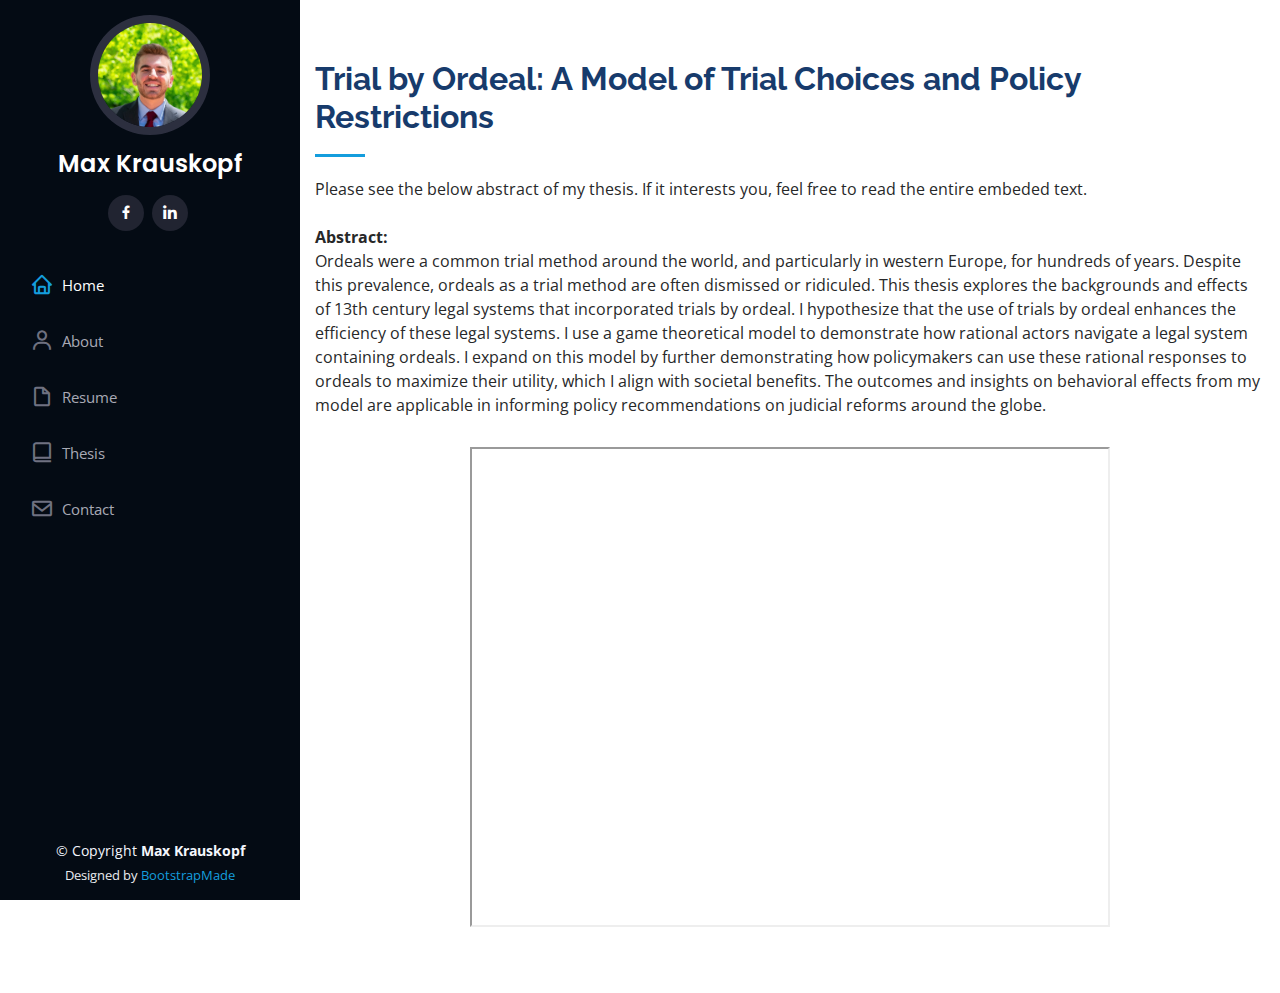
==== thesis.html @ 7a0634db "Add files via upload" ====
<!DOCTYPE html>
<html lang="en">

<head>
  <meta charset="utf-8">
  <meta content="width=device-width, initial-scale=1.0" name="viewport">

  <title>MaxKrauskopf.com - Home</title>
  <meta content="" name="descriptison">
  <meta content="" name="keywords">

  <!-- Favicons -->
  <link href="assets/img/favicon.png" rel="icon">
  <link href="assets/img/apple-touch-icon.png" rel="apple-touch-icon">

  <!-- Google Fonts -->
  <link href="https://fonts.googleapis.com/css?family=Open+Sans:300,300i,400,400i,600,600i,700,700i|Raleway:300,300i,400,400i,500,500i,600,600i,700,700i|Poppins:300,300i,400,400i,500,500i,600,600i,700,700i" rel="stylesheet">

  <!-- Vendor CSS Files -->
  <link href="assets/vendor/bootstrap/css/bootstrap.min.css" rel="stylesheet">
  <link href="assets/vendor/icofont/icofont.min.css" rel="stylesheet">
  <link href="assets/vendor/boxicons/css/boxicons.min.css" rel="stylesheet">
  <link href="assets/vendor/venobox/venobox.css" rel="stylesheet">
  <link href="assets/vendor/owl.carousel/assets/owl.carousel.min.css" rel="stylesheet">
  <link href="assets/vendor/aos/aos.css" rel="stylesheet">

  <!-- Template Main CSS File -->
  <link href="assets/css/style.css" rel="stylesheet">

  <!-- =======================================================
  * Template Name: iPortfolio - v1.2.1
  * Template URL: https://bootstrapmade.com/iportfolio-bootstrap-portfolio-websites-template/
  * Author: BootstrapMade.com
  * License: https://bootstrapmade.com/license/
  ======================================================== -->
</head>

<body>

  <!-- ======= Mobile nav toggle button ======= -->
  <button type="button" class="mobile-nav-toggle d-xl-none"><i class="icofont-navigation-menu"></i></button>

  <!-- ======= Header ======= -->
  <header id="header">
    <div class="d-flex flex-column">

      <div class="profile">
        <img src="assets/img/profile-img.jpg" alt="" class="img-fluid rounded-circle">
        <h1 class="text-light"><a href="index.html">Max Krauskopf</a></h1>
        <div class="social-links mt-3 text-center">
          <!-- <a href="#" class="twitter"><i class="bx bxl-twitter"></i></a> -->
          <a href="https://www.facebook.com/max.krauskopf.1" class="facebook"><i class="bx bxl-facebook"></i></a>
          <!-- <a href="#" class="instagram"><i class="bx bxl-instagram"></i></a> -->
          <!-- <a href="#" class="google-plus"><i class="bx bxl-skype"></i></a> -->
          <a href="http://www.linkedin.com/in/max-krauskopf" class="linkedin"><i class="bx bxl-linkedin"></i></a>
        </div>
      </div>

      <nav class="nav-menu">
        <ul>
          <li class="active"><a href="index.html#hero"><i class="bx bx-home"></i> <span>Home</span></a></li>
          <li><a href="index.html#about"><i class="bx bx-user"></i> <span>About</span></a></li>
          <li><a href="index.html#resume"><i class="bx bx-file-blank"></i> <span>Resume</span></a></li>
          <li><a href="#thesis"><i class="bx bx-book-alt"></i> <span>Thesis</span></a></li>
          <!-- <li><a href="#portfolio"><i class="bx bx-book-content"></i> Portfolio</a></li> -->
          <!-- <li><a href="#services"><i class="bx bx-server"></i> Services</a></li> -->
          <li><a href="index.html#contact"><i class="bx bx-envelope"></i> Contact</a></li>
        </ul>
      </nav><!-- .nav-menu -->
      <button type="button" class="mobile-nav-toggle d-xl-none"><i class="icofont-navigation-menu"></i></button>

    </div>
  </header><!-- End Header -->

<main id="main">

  <section id="fullthesis" class="resume">
    <div class="container">

      <div class="section-title">
        <h2>Trial by Ordeal: A Model of Trial Choices and Policy Restrictions</h2>
        <p>Please see the below abstract of my thesis. If it interests you, feel free to read the entire embeded text.</p>
        <br>
        <p><strong>Abstract:</strong></p>
        <p>Ordeals were a common trial method around the world, and particularly in western Europe, for hundreds of years. Despite this prevalence, ordeals as a trial method are often dismissed or ridiculed. This thesis explores the backgrounds and effects of 13th century legal systems that incorporated trials by ordeal. I hypothesize that the use of trials by ordeal enhances the efficiency of these legal systems. I use a game theoretical model to demonstrate how rational actors navigate a legal system containing ordeals. I expand on this model by further demonstrating how policymakers can use these rational responses to ordeals to maximize their utility, which I align with societal benefits. The outcomes and insights on behavioral effects from my model are applicable in informing policy recommendations on judicial reforms around the globe.</p>
      </div>

      <div class="container" align="center" data-aos="fade-in">
        <iframe src="https://drive.google.com/file/d/10deypVzBMobx7SeQOtL0eIPggdfIuJtv/preview" width="640" height="480"></iframe>
          </div>
          
        
      </div>

    </div>
  </section>

  



</main>






  <!-- ======= Footer ======= -->
  <footer id="footer">
    <div class="container">
      <div class="copyright">
        &copy; Copyright <strong><span>Max Krauskopf</span></strong>
      </div>
      <div class="credits">
        <!-- All the links in the footer should remain intact. -->
        <!-- You can delete the links only if you purchased the pro version. -->
        <!-- Licensing information: https://bootstrapmade.com/license/ -->
        <!-- Purchase the pro version with working PHP/AJAX contact form: https://bootstrapmade.com/iportfolio-bootstrap-portfolio-websites-template/ -->
        Designed by <a href="https://bootstrapmade.com/">BootstrapMade</a>
      </div>
    </div>
  </footer><!-- End  Footer -->

  <a href="#" class="back-to-top"><i class="icofont-simple-up"></i></a>

  <!-- Vendor JS Files -->
  <script src="assets/vendor/jquery/jquery.min.js"></script>
  <script src="assets/vendor/bootstrap/js/bootstrap.bundle.min.js"></script>
  <script src="assets/vendor/jquery.easing/jquery.easing.min.js"></script>
  <script src="assets/vendor/php-email-form/validate.js"></script>
  <script src="assets/vendor/waypoints/jquery.waypoints.min.js"></script>
  <script src="assets/vendor/counterup/counterup.min.js"></script>
  <script src="assets/vendor/isotope-layout/isotope.pkgd.min.js"></script>
  <script src="assets/vendor/venobox/venobox.min.js"></script>
  <script src="assets/vendor/owl.carousel/owl.carousel.min.js"></script>
  <script src="assets/vendor/typed.js/typed.min.js"></script>
  <script src="assets/vendor/aos/aos.js"></script>

  <!-- Template Main JS File -->
  <script src="assets/js/main.js"></script>

</body>

</html>
---- assets/vendor/venobox/venobox.css ----
/* ------ venobox.css --------*/
.vbox-overlay *, .vbox-overlay *:before, .vbox-overlay *:after{
    -webkit-backface-visibility: hidden;
    -webkit-box-sizing:border-box;
    -moz-box-sizing:border-box;
    box-sizing:border-box;
}
.vbox-overlay * { 
    -webkit-backface-visibility: visible;
    backface-visibility: visible;
}
.vbox-overlay{
    display: -webkit-flex;
    display: flex;
    -webkit-flex-direction: column;
    flex-direction: column;
    -webkit-justify-content: center;
    justify-content: center;
    -webkit-align-items: center;
    align-items: center;
    position: fixed;
    left: 0;
    top: 0;
    bottom: 0;
    right: 0;
    z-index: 1040;
    -webkit-transform:translateZ(1000px);
    transform: translateZ(1000px);
    transform-style: preserve-3d;
}

/* ----- navigation ----- */
.vbox-title{
    width: 100%;
    height: 40px;
    float: left;
    text-align: center;
    line-height: 28px;
    font-size: 12px;
    padding: 6px 40px;
    overflow: hidden;
    position: fixed;
    display: none;
    left: 0;
    z-index: 1050;
}
.vbox-close{
    cursor: pointer;
    position: fixed;
    top: -1px;
    right: 0;
    width: 50px;
    height: 40px;
    padding: 6px;
    display: block;
    background-position:10px center;
    overflow: hidden;
    font-size: 24px;
    line-height: 1;
    text-align: center;
    z-index: 1050;
}
.vbox-num{
    cursor: pointer;
    position: fixed;
    left: 0;
    height: 40px;
    display: block;
    overflow: hidden;
    line-height: 28px;
    font-size: 12px;
    padding: 6px 10px;
    display: none;
    z-index: 1050;
}
/* ----- navigation ARROWS ----- */
.vbox-next, .vbox-prev{
    position: fixed;
    top: 50%;
    margin-top: -15px;
    overflow: hidden;
    cursor: pointer;
    display: block;
    width: 45px;
    height: 45px;
    z-index: 1050;
}
.vbox-next span, .vbox-prev span{
    position: relative;
    width: 20px;
    height: 20px;
    border: 2px solid transparent;
    border-top-color: #B6B6B6;
    border-right-color: #B6B6B6;
    text-indent: -100px;
    position: absolute;
    top: 8px;
    display: block;
}
.vbox-prev{
    left: 15px;
}
.vbox-next{
    right: 15px;
}
.vbox-prev span{
    left: 10px;
    -ms-transform: rotate(-135deg);
    -webkit-transform: rotate(-135deg);
    transform: rotate(-135deg);
}
.vbox-next span{
    -ms-transform: rotate(45deg);
    -webkit-transform: rotate(45deg);
    transform: rotate(45deg);
    right: 10px;
}
/* ------- inline window ------ */
.vbox-inline{
    width: 420px;
    height: 315px;
    height: 70vh;
    padding: 10px;
    background: #fff;
    margin: 0 auto;
    overflow: auto;
    text-align: left;
}
/* ------- Video & iFrames window ------ */
.venoframe{
    max-width: 100%;
    width: 100%;
    border: none;
    width: 100%;
    height: 260px;
    height: 70vh;
}
.venoframe.vbvid{
    height: 260px;
}
@media (min-width: 768px) {
    .venoframe, .vbox-inline{
        width: 90%;
        height: 360px;
        height: 70vh;
    }
    .venoframe.vbvid{
        width: 640px;
        height: 360px;
    }
}
@media (min-width: 992px) {
    .venoframe, .vbox-inline{
        max-width: 1200px;
        width: 80%;
        height: 540px;
        height: 70vh;
    }
    .venoframe.vbvid{
        width: 960px;
        height: 540px;
    }
}
/* 
Please do NOT edit this part! 
or at least read this note: http://i.imgur.com/7C0ws9e.gif
*/
.vbox-open{
    overflow: hidden;
}
.vbox-container{
    position: absolute;
    left: 0;
    right: 0;
    top: 0;
    bottom: 0;
    overflow-x: hidden;
    overflow-y: scroll;
    overflow-scrolling: touch;
    -webkit-overflow-scrolling: touch;
    z-index: 20;
    max-height: 100%;

}

.vbox-content{
    text-align: center;
    float: left;
    width: 100%;
    position: relative;
    overflow: hidden;
    padding: 20px 4%;
}
.vbox-container img{
    max-width: 100%;
    height: auto;
}
.vbox-figlio{
    box-shadow: 0 0 12px rgba(0,0,0,0.19), 0 6px 6px rgba(0,0,0,0.23);
    max-width: 100%;
    text-align: initial;
}
img.vbox-figlio{
    -webkit-user-select: none;
-khtml-user-select: none;
-moz-user-select: none;
-o-user-select: none;
user-select: none;
}
.vbox-content.swipe-left{
    margin-left: -200px !important;
}
.vbox-content.swipe-right{
    margin-left: 200px !important;
}
.vbox-animated{
    webkit-transition: margin 300ms ease-out;
    transition: margin 300ms ease-out;
}

/* ---------- preloader ----------
 * SPINKIT 
 * http://tobiasahlin.com/spinkit/
-------------------------------- */
.sk-double-bounce,.sk-rotating-plane{width:40px;height:40px;margin:40px auto}.sk-rotating-plane{background-color:#333;-webkit-animation:sk-rotatePlane 1.2s infinite ease-in-out;animation:sk-rotatePlane 1.2s infinite ease-in-out}@-webkit-keyframes sk-rotatePlane{0%{-webkit-transform:perspective(120px) rotateX(0) rotateY(0);transform:perspective(120px) rotateX(0) rotateY(0)}50%{-webkit-transform:perspective(120px) rotateX(-180.1deg) rotateY(0);transform:perspective(120px) rotateX(-180.1deg) rotateY(0)}100%{-webkit-transform:perspective(120px) rotateX(-180deg) rotateY(-179.9deg);transform:perspective(120px) rotateX(-180deg) rotateY(-179.9deg)}}@keyframes sk-rotatePlane{0%{-webkit-transform:perspective(120px) rotateX(0) rotateY(0);transform:perspective(120px) rotateX(0) rotateY(0)}50%{-webkit-transform:perspective(120px) rotateX(-180.1deg) rotateY(0);transform:perspective(120px) rotateX(-180.1deg) rotateY(0)}100%{-webkit-transform:perspective(120px) rotateX(-180deg) rotateY(-179.9deg);transform:perspective(120px) rotateX(-180deg) rotateY(-179.9deg)}}.sk-double-bounce{position:relative}.sk-double-bounce .sk-child{width:100%;height:100%;border-radius:50%;background-color:#333;opacity:.6;position:absolute;top:0;left:0;-webkit-animation:sk-doubleBounce 2s infinite ease-in-out;animation:sk-doubleBounce 2s infinite ease-in-out}.sk-chasing-dots .sk-child,.sk-spinner-pulse,.sk-three-bounce .sk-child{background-color:#333;border-radius:100%}.sk-double-bounce .sk-double-bounce2{-webkit-animation-delay:-1s;animation-delay:-1s}@-webkit-keyframes sk-doubleBounce{0%,100%{-webkit-transform:scale(0);transform:scale(0)}50%{-webkit-transform:scale(1);transform:scale(1)}}@keyframes sk-doubleBounce{0%,100%{-webkit-transform:scale(0);transform:scale(0)}50%{-webkit-transform:scale(1);transform:scale(1)}}.sk-wave{margin:40px auto;width:50px;height:40px;text-align:center;font-size:10px}.sk-wave .sk-rect{background-color:#333;height:100%;width:6px;display:inline-block;-webkit-animation:sk-waveStretchDelay 1.2s infinite ease-in-out;animation:sk-waveStretchDelay 1.2s infinite ease-in-out}.sk-wave .sk-rect1{-webkit-animation-delay:-1.2s;animation-delay:-1.2s}.sk-wave .sk-rect2{-webkit-animation-delay:-1.1s;animation-delay:-1.1s}.sk-wave .sk-rect3{-webkit-animation-delay:-1s;animation-delay:-1s}.sk-wave .sk-rect4{-webkit-animation-delay:-.9s;animation-delay:-.9s}.sk-wave .sk-rect5{-webkit-animation-delay:-.8s;animation-delay:-.8s}@-webkit-keyframes sk-waveStretchDelay{0%,100%,40%{-webkit-transform:scaleY(.4);transform:scaleY(.4)}20%{-webkit-transform:scaleY(1);transform:scaleY(1)}}@keyframes sk-waveStretchDelay{0%,100%,40%{-webkit-transform:scaleY(.4);transform:scaleY(.4)}20%{-webkit-transform:scaleY(1);transform:scaleY(1)}}.sk-wandering-cubes{margin:40px auto;width:40px;height:40px;position:relative}.sk-wandering-cubes .sk-cube{background-color:#333;width:10px;height:10px;position:absolute;top:0;left:0;-webkit-animation:sk-wanderingCube 1.8s ease-in-out -1.8s infinite both;animation:sk-wanderingCube 1.8s ease-in-out -1.8s infinite both}.sk-chasing-dots,.sk-spinner-pulse{width:40px;height:40px;margin:40px auto}.sk-wandering-cubes .sk-cube2{-webkit-animation-delay:-.9s;animation-delay:-.9s}@-webkit-keyframes sk-wanderingCube{0%{-webkit-transform:rotate(0);transform:rotate(0)}25%{-webkit-transform:translateX(30px) rotate(-90deg) scale(.5);transform:translateX(30px) rotate(-90deg) scale(.5)}50%{-webkit-transform:translateX(30px) translateY(30px) rotate(-179deg);transform:translateX(30px) translateY(30px) rotate(-179deg)}50.1%{-webkit-transform:translateX(30px) translateY(30px) rotate(-180deg);transform:translateX(30px) translateY(30px) rotate(-180deg)}75%{-webkit-transform:translateX(0) translateY(30px) rotate(-270deg) scale(.5);transform:translateX(0) translateY(30px) rotate(-270deg) scale(.5)}100%{-webkit-transform:rotate(-360deg);transform:rotate(-360deg)}}@keyframes sk-wanderingCube{0%{-webkit-transform:rotate(0);transform:rotate(0)}25%{-webkit-transform:translateX(30px) rotate(-90deg) scale(.5);transform:translateX(30px) rotate(-90deg) scale(.5)}50%{-webkit-transform:translateX(30px) translateY(30px) rotate(-179deg);transform:translateX(30px) translateY(30px) rotate(-179deg)}50.1%{-webkit-transform:translateX(30px) translateY(30px) rotate(-180deg);transform:translateX(30px) translateY(30px) rotate(-180deg)}75%{-webkit-transform:translateX(0) translateY(30px) rotate(-270deg) scale(.5);transform:translateX(0) translateY(30px) rotate(-270deg) scale(.5)}100%{-webkit-transform:rotate(-360deg);transform:rotate(-360deg)}}.sk-spinner-pulse{-webkit-animation:sk-pulseScaleOut 1s infinite ease-in-out;animation:sk-pulseScaleOut 1s infinite ease-in-out}@-webkit-keyframes sk-pulseScaleOut{0%{-webkit-transform:scale(0);transform:scale(0)}100%{-webkit-transform:scale(1);transform:scale(1);opacity:0}}@keyframes sk-pulseScaleOut{0%{-webkit-transform:scale(0);transform:scale(0)}100%{-webkit-transform:scale(1);transform:scale(1);opacity:0}}.sk-chasing-dots{position:relative;text-align:center;-webkit-animation:sk-chasingDotsRotate 2s infinite linear;animation:sk-chasingDotsRotate 2s infinite linear}.sk-chasing-dots .sk-child{width:60%;height:60%;display:inline-block;position:absolute;top:0;-webkit-animation:sk-chasingDotsBounce 2s infinite ease-in-out;animation:sk-chasingDotsBounce 2s infinite ease-in-out}.sk-chasing-dots .sk-dot2{top:auto;bottom:0;-webkit-animation-delay:-1s;animation-delay:-1s}@-webkit-keyframes sk-chasingDotsRotate{100%{-webkit-transform:rotate(360deg);transform:rotate(360deg)}}@keyframes sk-chasingDotsRotate{100%{-webkit-transform:rotate(360deg);transform:rotate(360deg)}}@-webkit-keyframes sk-chasingDotsBounce{0%,100%{-webkit-transform:scale(0);transform:scale(0)}50%{-webkit-transform:scale(1);transform:scale(1)}}@keyframes sk-chasingDotsBounce{0%,100%{-webkit-transform:scale(0);transform:scale(0)}50%{-webkit-transform:scale(1);transform:scale(1)}}.sk-three-bounce{margin:40px auto;width:80px;text-align:center}.sk-three-bounce .sk-child{width:20px;height:20px;display:inline-block;-webkit-animation:sk-three-bounce 1.4s ease-in-out 0s infinite both;animation:sk-three-bounce 1.4s ease-in-out 0s infinite both}.sk-circle .sk-child:before,.sk-fading-circle .sk-circle:before{display:block;border-radius:100%;content:'';background-color:#333}.sk-three-bounce .sk-bounce1{-webkit-animation-delay:-.32s;animation-delay:-.32s}.sk-three-bounce .sk-bounce2{-webkit-animation-delay:-.16s;animation-delay:-.16s}@-webkit-keyframes sk-three-bounce{0%,100%,80%{-webkit-transform:scale(0);transform:scale(0)}40%{-webkit-transform:scale(1);transform:scale(1)}}@keyframes sk-three-bounce{0%,100%,80%{-webkit-transform:scale(0);transform:scale(0)}40%{-webkit-transform:scale(1);transform:scale(1)}}.sk-circle{margin:40px auto;width:40px;height:40px;position:relative}.sk-circle .sk-child{width:100%;height:100%;position:absolute;left:0;top:0}.sk-circle .sk-child:before{margin:0 auto;width:15%;height:15%;-webkit-animation:sk-circleBounceDelay 1.2s infinite ease-in-out both;animation:sk-circleBounceDelay 1.2s infinite ease-in-out both}.sk-circle .sk-circle2{-webkit-transform:rotate(30deg);-ms-transform:rotate(30deg);transform:rotate(30deg)}.sk-circle .sk-circle3{-webkit-transform:rotate(60deg);-ms-transform:rotate(60deg);transform:rotate(60deg)}.sk-circle .sk-circle4{-webkit-transform:rotate(90deg);-ms-transform:rotate(90deg);transform:rotate(90deg)}.sk-circle .sk-circle5{-webkit-transform:rotate(120deg);-ms-transform:rotate(120deg);transform:rotate(120deg)}.sk-circle .sk-circle6{-webkit-transform:rotate(150deg);-ms-transform:rotate(150deg);transform:rotate(150deg)}.sk-circle .sk-circle7{-webkit-transform:rotate(180deg);-ms-transform:rotate(180deg);transform:rotate(180deg)}.sk-circle .sk-circle8{-webkit-transform:rotate(210deg);-ms-transform:rotate(210deg);transform:rotate(210deg)}.sk-circle .sk-circle9{-webkit-transform:rotate(240deg);-ms-transform:rotate(240deg);transform:rotate(240deg)}.sk-circle .sk-circle10{-webkit-transform:rotate(270deg);-ms-transform:rotate(270deg);transform:rotate(270deg)}.sk-circle .sk-circle11{-webkit-transform:rotate(300deg);-ms-transform:rotate(300deg);transform:rotate(300deg)}.sk-circle .sk-circle12{-webkit-transform:rotate(330deg);-ms-transform:rotate(330deg);transform:rotate(330deg)}.sk-circle .sk-circle2:before{-webkit-animation-delay:-1.1s;animation-delay:-1.1s}.sk-circle .sk-circle3:before{-webkit-animation-delay:-1s;animation-delay:-1s}.sk-circle .sk-circle4:before{-webkit-animation-delay:-.9s;animation-delay:-.9s}.sk-circle .sk-circle5:before{-webkit-animation-delay:-.8s;animation-delay:-.8s}.sk-circle .sk-circle6:before{-webkit-animation-delay:-.7s;animation-delay:-.7s}.sk-circle .sk-circle7:before{-webkit-animation-delay:-.6s;animation-delay:-.6s}.sk-circle .sk-circle8:before{-webkit-animation-delay:-.5s;animation-delay:-.5s}.sk-circle .sk-circle9:before{-webkit-animation-delay:-.4s;animation-delay:-.4s}.sk-circle .sk-circle10:before{-webkit-animation-delay:-.3s;animation-delay:-.3s}.sk-circle .sk-circle11:before{-webkit-animation-delay:-.2s;animation-delay:-.2s}.sk-circle .sk-circle12:before{-webkit-animation-delay:-.1s;animation-delay:-.1s}@-webkit-keyframes sk-circleBounceDelay{0%,100%,80%{-webkit-transform:scale(0);transform:scale(0)}40%{-webkit-transform:scale(1);transform:scale(1)}}@keyframes sk-circleBounceDelay{0%,100%,80%{-webkit-transform:scale(0);transform:scale(0)}40%{-webkit-transform:scale(1);transform:scale(1)}}.sk-cube-grid{width:40px;height:40px;margin:40px auto}.sk-cube-grid .sk-cube{width:33.33%;height:33.33%;background-color:#333;float:left;-webkit-animation:sk-cubeGridScaleDelay 1.3s infinite ease-in-out;animation:sk-cubeGridScaleDelay 1.3s infinite ease-in-out}.sk-cube-grid .sk-cube1{-webkit-animation-delay:.2s;animation-delay:.2s}.sk-cube-grid .sk-cube2{-webkit-animation-delay:.3s;animation-delay:.3s}.sk-cube-grid .sk-cube3{-webkit-animation-delay:.4s;animation-delay:.4s}.sk-cube-grid .sk-cube4{-webkit-animation-delay:.1s;animation-delay:.1s}.sk-cube-grid .sk-cube5{-webkit-animation-delay:.2s;animation-delay:.2s}.sk-cube-grid .sk-cube6{-webkit-animation-delay:.3s;animation-delay:.3s}.sk-cube-grid .sk-cube7{-webkit-animation-delay:0ms;animation-delay:0ms}.sk-cube-grid .sk-cube8{-webkit-animation-delay:.1s;animation-delay:.1s}.sk-cube-grid .sk-cube9{-webkit-animation-delay:.2s;animation-delay:.2s}@-webkit-keyframes sk-cubeGridScaleDelay{0%,100%,70%{-webkit-transform:scale3D(1,1,1);transform:scale3D(1,1,1)}35%{-webkit-transform:scale3D(0,0,1);transform:scale3D(0,0,1)}}@keyframes sk-cubeGridScaleDelay{0%,100%,70%{-webkit-transform:scale3D(1,1,1);transform:scale3D(1,1,1)}35%{-webkit-transform:scale3D(0,0,1);transform:scale3D(0,0,1)}}.sk-fading-circle{margin:40px auto;width:40px;height:40px;position:relative}.sk-fading-circle .sk-circle{width:100%;height:100%;position:absolute;left:0;top:0}.sk-fading-circle .sk-circle:before{margin:0 auto;width:15%;height:15%;-webkit-animation:sk-circleFadeDelay 1.2s infinite ease-in-out both;animation:sk-circleFadeDelay 1.2s infinite ease-in-out both}.sk-fading-circle .sk-circle2{-webkit-transform:rotate(30deg);-ms-transform:rotate(30deg);transform:rotate(30deg)}.sk-fading-circle .sk-circle3{-webkit-transform:rotate(60deg);-ms-transform:rotate(60deg);transform:rotate(60deg)}.sk-fading-circle .sk-circle4{-webkit-transform:rotate(90deg);-ms-transform:rotate(90deg);transform:rotate(90deg)}.sk-fading-circle .sk-circle5{-webkit-transform:rotate(120deg);-ms-transform:rotate(120deg);transform:rotate(120deg)}.sk-fading-circle .sk-circle6{-webkit-transform:rotate(150deg);-ms-transform:rotate(150deg);transform:rotate(150deg)}.sk-fading-circle .sk-circle7{-webkit-transform:rotate(180deg);-ms-transform:rotate(180deg);transform:rotate(180deg)}.sk-fading-circle .sk-circle8{-webkit-transform:rotate(210deg);-ms-transform:rotate(210deg);transform:rotate(210deg)}.sk-fading-circle .sk-circle9{-webkit-transform:rotate(240deg);-ms-transform:rotate(240deg);transform:rotate(240deg)}.sk-fading-circle .sk-circle10{-webkit-transform:rotate(270deg);-ms-transform:rotate(270deg);transform:rotate(270deg)}.sk-fading-circle .sk-circle11{-webkit-transform:rotate(300deg);-ms-transform:rotate(300deg);transform:rotate(300deg)}.sk-fading-circle .sk-circle12{-webkit-transform:rotate(330deg);-ms-transform:rotate(330deg);transform:rotate(330deg)}.sk-fading-circle .sk-circle2:before{-webkit-animation-delay:-1.1s;animation-delay:-1.1s}.sk-fading-circle .sk-circle3:before{-webkit-animation-delay:-1s;animation-delay:-1s}.sk-fading-circle .sk-circle4:before{-webkit-animation-delay:-.9s;animation-delay:-.9s}.sk-fading-circle .sk-circle5:before{-webkit-animation-delay:-.8s;animation-delay:-.8s}.sk-fading-circle .sk-circle6:before{-webkit-animation-delay:-.7s;animation-delay:-.7s}.sk-fading-circle .sk-circle7:before{-webkit-animation-delay:-.6s;animation-delay:-.6s}.sk-fading-circle .sk-circle8:before{-webkit-animation-delay:-.5s;animation-delay:-.5s}.sk-fading-circle .sk-circle9:before{-webkit-animation-delay:-.4s;animation-delay:-.4s}.sk-fading-circle .sk-circle10:before{-webkit-animation-delay:-.3s;animation-delay:-.3s}.sk-fading-circle .sk-circle11:before{-webkit-animation-delay:-.2s;animation-delay:-.2s}.sk-fading-circle .sk-circle12:before{-webkit-animation-delay:-.1s;animation-delay:-.1s}@-webkit-keyframes sk-circleFadeDelay{0%,100%,39%{opacity:0}40%{opacity:1}}@keyframes sk-circleFadeDelay{0%,100%,39%{opacity:0}40%{opacity:1}}.sk-folding-cube{margin:40px auto;width:40px;height:40px;position:relative;-webkit-transform:rotateZ(45deg);transform:rotateZ(45deg)}.sk-folding-cube .sk-cube{float:left;width:50%;height:50%;position:relative;-webkit-transform:scale(1.1);-ms-transform:scale(1.1);transform:scale(1.1)}.sk-folding-cube .sk-cube:before{content:'';position:absolute;top:0;left:0;width:100%;height:100%;background-color:#333;-webkit-animation:sk-foldCubeAngle 2.4s infinite linear both;animation:sk-foldCubeAngle 2.4s infinite linear both;-webkit-transform-origin:100% 100%;-ms-transform-origin:100% 100%;transform-origin:100% 100%}.sk-folding-cube .sk-cube2{-webkit-transform:scale(1.1) rotateZ(90deg);transform:scale(1.1) rotateZ(90deg)}.sk-folding-cube .sk-cube3{-webkit-transform:scale(1.1) rotateZ(180deg);transform:scale(1.1) rotateZ(180deg)}.sk-folding-cube .sk-cube4{-webkit-transform:scale(1.1) rotateZ(270deg);transform:scale(1.1) rotateZ(270deg)}.sk-folding-cube .sk-cube2:before{-webkit-animation-delay:.3s;animation-delay:.3s}.sk-folding-cube .sk-cube3:before{-webkit-animation-delay:.6s;animation-delay:.6s}.sk-folding-cube .sk-cube4:before{-webkit-animation-delay:.9s;animation-delay:.9s}@-webkit-keyframes sk-foldCubeAngle{0%,10%{-webkit-transform:perspective(140px) rotateX(-180deg);transform:perspective(140px) rotateX(-180deg);opacity:0}25%,75%{-webkit-transform:perspective(140px) rotateX(0);transform:perspective(140px) rotateX(0);opacity:1}100%,90%{-webkit-transform:perspective(140px) rotateY(180deg);transform:perspective(140px) rotateY(180deg);opacity:0}}@keyframes sk-foldCubeAngle{0%,10%{-webkit-transform:perspective(140px) rotateX(-180deg);transform:perspective(140px) rotateX(-180deg);opacity:0}25%,75%{-webkit-transform:perspective(140px) rotateX(0);transform:perspective(140px) rotateX(0);opacity:1}100%,90%{-webkit-transform:perspective(140px) rotateY(180deg);transform:perspective(140px) rotateY(180deg);opacity:0}}
---- assets/css/style.css ----
/**
* Template Name: iPortfolio - v1.2.1
* Template URL: https://bootstrapmade.com/iportfolio-bootstrap-portfolio-websites-template/
* Author: BootstrapMade.com
* License: https://bootstrapmade.com/license/
*/

/*--------------------------------------------------------------
# General
--------------------------------------------------------------*/
body {
  font-family: "Open Sans", sans-serif;
  color: #272829;
}

a {
  color: #149ddd;
}

a:hover {
  color: #37b3ed;
  text-decoration: none;
}

h1, h2, h3, h4, h5, h6 {
  font-family: "Raleway", sans-serif;
}

/*--------------------------------------------------------------
# Back to top button
--------------------------------------------------------------*/
.back-to-top {
  position: fixed;
  display: none;
  width: 40px;
  height: 40px;
  border-radius: 50px;
  right: 15px;
  bottom: 15px;
  background: #149ddd;
  color: #fff;
  transition: display 0.5s ease-in-out;
  z-index: 99999;
}

.back-to-top i {
  font-size: 24px;
  position: absolute;
  top: 7px;
  left: 8px;
}

.back-to-top:hover {
  color: #fff;
  background: #2eafec;
  transition: background 0.2s ease-in-out;
}

/*--------------------------------------------------------------
# Header
--------------------------------------------------------------*/
#header {
  position: fixed;
  top: 0;
  left: 0;
  bottom: 0;
  width: 300px;
  transition: all ease-in-out 0.5s;
  z-index: 9997;
  transition: all 0.5s;
  padding: 0 15px;
  background: #040b14;
  overflow-y: auto;
}

#header .profile img {
  margin: 15px auto;
  display: block;
  width: 120px;
  border: 8px solid #2c2f3f;
}

#header .profile h1 {
  font-size: 24px;
  margin: 0;
  padding: 0;
  font-weight: 600;
  -moz-text-align-last: center;
  text-align-last: center;
  font-family: "Poppins", sans-serif;
}

#header .profile h1 a, #header .profile h1 a:hover {
  color: #fff;
  text-decoration: none;
}

#header .profile .social-links a {
  font-size: 18px;
  display: inline-block;
  background: #212431;
  color: #fff;
  line-height: 1;
  padding: 8px 0;
  margin-right: 4px;
  border-radius: 50%;
  text-align: center;
  width: 36px;
  height: 36px;
  transition: 0.3s;
}

#header .profile .social-links a:hover {
  background: #149ddd;
  color: #fff;
  text-decoration: none;
}

#main {
  margin-left: 300px;
}

@media (max-width: 1199px) {
  #header {
    left: -300px;
  }
  #main {
    margin-left: 0;
  }
}

/*--------------------------------------------------------------
# Navigation Menu
--------------------------------------------------------------*/
/* Desktop Navigation */
.nav-menu {
  padding-top: 30px;
}

.nav-menu * {
  margin: 0;
  padding: 0;
  list-style: none;
}

.nav-menu > ul > li {
  position: relative;
  white-space: nowrap;
}

.nav-menu a {
  display: flex;
  align-items: center;
  color: #a8a9b4;
  padding: 12px 15px;
  margin-bottom: 8px;
  transition: 0.3s;
  font-size: 15px;
}

.nav-menu a i {
  font-size: 24px;
  padding-right: 8px;
  color: #6f7180;
}

.nav-menu a:hover, .nav-menu .active > a, .nav-menu li:hover > a {
  text-decoration: none;
  color: #fff;
}

.nav-menu a:hover i, .nav-menu .active > a i, .nav-menu li:hover > a i {
  color: #149ddd;
}

/* Mobile Navigation */
.mobile-nav-toggle {
  position: fixed;
  right: 15px;
  top: 15px;
  z-index: 9998;
  border: 0;
  background: none;
  font-size: 24px;
  transition: all 0.4s;
  outline: none !important;
  line-height: 1;
  cursor: pointer;
  text-align: right;
}

.mobile-nav-toggle i {
  color: #149ddd;
}

.mobile-nav-active {
  overflow: hidden;
}

.mobile-nav-active #header {
  left: 0;
}

.mobile-nav-active .mobile-nav-toggle i {
  color: #fff;
}

/*--------------------------------------------------------------
# Hero Section
--------------------------------------------------------------*/
#hero {
  width: 100%;
  height: 100vh;
  background: url("../img/hero-bg.jpg") top center;
  background-size: cover;
}

#hero:before {
  content: "";
  background: rgba(5, 13, 24, 0.3);
  position: absolute;
  bottom: 0;
  top: 0;
  left: 0;
  right: 0;
  z-index: 1;
}

#hero .hero-container {
  position: relative;
  z-index: 2;
  min-width: 300px;
}

#hero h1 {
  margin: 0 0 10px 0;
  font-size: 64px;
  font-weight: 700;
  line-height: 56px;
  color: #fff;
}

#hero p {
  color: #fff;
  margin-bottom: 50px;
  font-size: 26px;
  font-family: "Poppins", sans-serif;
}

.hero ul .na {
  color: #ccc;
  text-decoration: line-through;
}

#hero p span {
  color: #fff;
  padding-bottom: 4px;
  letter-spacing: 1px;
  border-bottom: 3px solid #149ddd;
}

@media (min-width: 1024px) {
  #hero {
    background-attachment: fixed;
  }
}

@media (max-width: 768px) {
  #hero h1 {
    font-size: 28px;
    line-height: 36px;
  }
  #hero h2 {
    font-size: 18px;
    line-height: 24px;
    margin-bottom: 30px;
  }
}

.btn-primary {
  background: transparent;
  display: inline-block;
  padding: 8px 35px;
  margin: 0 0 0 0;
  border-radius: 4px;
  color: #fff;
  border-color: #fff;
}

.btn-primary:hover {
  background: #fff;
  color: #000;
  border-color: #fff;
}

/*--------------------------------------------------------------
# Sections General
--------------------------------------------------------------*/
section {
  padding: 60px 0;
  overflow: hidden;
}

.section-bg {
  background: #f5f8fd;
}

.section-title {
  padding-bottom: 30px;
}

.section-title h2 {
  font-size: 32px;
  font-weight: bold;
  margin-bottom: 20px;
  padding-bottom: 20px;
  position: relative;
  color: #173b6c;
}

.section-title h2::after {
  content: '';
  position: absolute;
  display: block;
  width: 50px;
  height: 3px;
  background: #149ddd;
  bottom: 0;
  left: 0;
}

.section-title p {
  margin-bottom: 0;
}

/*--------------------------------------------------------------
# About
--------------------------------------------------------------*/
.about .content h3 {
  font-weight: 700;
  font-size: 26px;
  color: #173b6c;
}

.about-bg {
  background: #f5f8fd;
}

.about .content ul {
  list-style: none;
  padding: 0;
}

.about .content ul li {
  padding-bottom: 10px;
}

.about .content ul i {
  font-size: 20px;
  padding-right: 2px;
  color: #149ddd;
}

.about .content p:last-child {
  margin-bottom: 0;
}

/*--------------------------------------------------------------
# Facts
--------------------------------------------------------------*/
.facts {
  padding-bottom: 30px;
}

.facts .count-box {
  padding: 30px;
  width: 100%;
}

.facts .count-box i {
  display: block;
  font-size: 44px;
  color: #149ddd;
  float: left;
}

.facts .count-box span {
  font-size: 48px;
  line-height: 40px;
  display: block;
  font-weight: 700;
  color: #050d18;
  margin-left: 60px;
}

.facts .count-box p {
  padding: 15px 0 0 0;
  margin: 0 0 0 60px;
  font-family: "Raleway", sans-serif;
  font-size: 14px;
  color: #122f57;
}

.facts .count-box a {
  font-weight: 600;
  display: block;
  margin-top: 20px;
  color: #122f57;
  font-size: 15px;
  font-family: "Poppins", sans-serif;
  transition: ease-in-out 0.3s;
}

.facts .count-box a:hover {
  color: #1f5297;
}

/*--------------------------------------------------------------
# Akills
--------------------------------------------------------------*/
.skills .progress {
  height: 50px;
  display: block;
  background: none;
}

.skills .progress .skill {
  padding: 0;
  margin: 0 0 6px 0;
  text-transform: uppercase;
  display: block;
  font-weight: 600;
  font-family: "Poppins", sans-serif;
  color: #050d18;
}

.skills .progress .skill .val {
  float: right;
  font-style: normal;
}

.skills .progress-bar-wrap {
  background: #dce8f8;
}

.skills .progress-bar {
  width: 1px;
  height: 10px;
  transition: .9s;
  background-color: #149ddd;
}

/*--------------------------------------------------------------
# Resume
--------------------------------------------------------------*/
.resume .resume-title {
  font-size: 26px;
  font-weight: 700;
  margin-top: 20px;
  margin-bottom: 20px;
  color: #050d18;
}

.resume .resume-item {
  padding: 0 0 20px 20px;
  margin-top: -2px;
  border-left: 2px solid #1f5297;
  position: relative;
}

.resume .resume-item h4 {
  line-height: 18px;
  font-size: 18px;
  font-weight: 600;
  text-transform: uppercase;
  font-family: "Poppins", sans-serif;
  color: #050d18;
  margin-bottom: 10px;
}

.resume .resume-item h5 {
  font-size: 16px;
  background: #e4edf9;
  padding: 5px 15px;
  display: inline-block;
  font-weight: 600;
  margin-bottom: 10px;
}

.resume .resume-item ul {
  padding-left: 20px;
}

.resume .resume-item ul li {
  padding-bottom: 10px;
}

.resume .resume-item:last-child {
  padding-bottom: 0;
}

.resume .resume-item::before {
  content: "";
  position: absolute;
  width: 16px;
  height: 16px;
  border-radius: 50px;
  left: -9px;
  top: 0;
  background: #fff;
  border: 2px solid #1f5297;
}
/*--------------------------------------------------------------
# Thesis
--------------------------------------------------------------*/

.btn-thesis {
  background: transparent;
  display: inline-block;
  padding: 8px 35px;
  margin: 0 0 0 0;
  border-radius: 4px;
  color: #000;
  border-color: #000;
}

.btn-thesis:hover {
  background: #000;
  color: #fff;
  border-color: #000;
}



/*--------------------------------------------------------------
# Portfolio
--------------------------------------------------------------*/
.portfolio .portfolio-item {
  margin-bottom: 30px;
}

.portfolio #portfolio-flters {
  padding: 0;
  margin: 0 auto 35px auto;
  list-style: none;
  text-align: center;
  background: #fff;
  border-radius: 50px;
  padding: 2px 15px;
}

.portfolio #portfolio-flters li {
  cursor: pointer;
  display: inline-block;
  padding: 10px 15px 8px 15px;
  font-size: 14px;
  font-weight: 600;
  line-height: 1;
  text-transform: uppercase;
  color: #272829;
  margin-bottom: 5px;
  transition: all 0.3s ease-in-out;
}

.portfolio #portfolio-flters li:hover, .portfolio #portfolio-flters li.filter-active {
  color: #149ddd;
}

.portfolio #portfolio-flters li:last-child {
  margin-right: 0;
}

.portfolio .portfolio-wrap {
  transition: 0.3s;
  position: relative;
  overflow: hidden;
  z-index: 1;
}

.portfolio .portfolio-wrap::before {
  content: "";
  background: rgba(255, 255, 255, 0.5);
  position: absolute;
  left: 0;
  right: 0;
  top: 0;
  bottom: 0;
  transition: all ease-in-out 0.3s;
  z-index: 2;
  opacity: 0;
}

.portfolio .portfolio-wrap .portfolio-links {
  opacity: 1;
  left: 0;
  right: 0;
  bottom: -60px;
  z-index: 3;
  position: absolute;
  transition: all ease-in-out 0.3s;
  display: flex;
  justify-content: center;
}

.portfolio .portfolio-wrap .portfolio-links a {
  color: #fff;
  font-size: 28px;
  text-align: center;
  background: rgba(20, 157, 221, 0.75);
  transition: 0.3s;
  width: 50%;
}

.portfolio .portfolio-wrap .portfolio-links a:hover {
  background: rgba(20, 157, 221, 0.95);
}

.portfolio .portfolio-wrap .portfolio-links a + a {
  border-left: 1px solid #37b3ed;
}

.portfolio .portfolio-wrap:hover::before {
  top: 0;
  left: 0;
  right: 0;
  bottom: 0;
  opacity: 1;
}

.portfolio .portfolio-wrap:hover .portfolio-links {
  opacity: 1;
  bottom: 0;
}

/*--------------------------------------------------------------
# Services
--------------------------------------------------------------*/
.services .icon-box {
  margin-bottom: 20px;
}

.services .icon {
  float: left;
  display: flex;
  align-items: center;
  justify-content: center;
  width: 54px;
  height: 54px;
  background: #149ddd;
  border-radius: 50%;
  transition: 0.5s;
  border: 1px solid #149ddd;
}

.services .icon i {
  color: #fff;
  font-size: 24px;
}

.services .icon-box:hover .icon {
  background: #fff;
}

.services .icon-box:hover .icon i {
  color: #149ddd;
}

.services .title {
  margin-left: 80px;
  font-weight: 700;
  margin-bottom: 15px;
  font-size: 18px;
}

.services .title a {
  color: #343a40;
}

.services .title a:hover {
  color: #149ddd;
}

.services .description {
  margin-left: 80px;
  line-height: 24px;
  font-size: 14px;
}

/*--------------------------------------------------------------
# Testimonials
--------------------------------------------------------------*/
.testimonials .testimonial-item {
  box-sizing: content-box;
  text-align: center;
  min-height: 320px;
}

.testimonials .testimonial-item .testimonial-img {
  width: 90px;
  border-radius: 50%;
  margin: 0 auto;
}

.testimonials .testimonial-item h3 {
  font-size: 18px;
  font-weight: bold;
  margin: 10px 0 5px 0;
  color: #111;
}

.testimonials .testimonial-item h4 {
  font-size: 14px;
  color: #999;
  margin: 0;
}

.testimonials .testimonial-item .quote-icon-left, .testimonials .testimonial-item .quote-icon-right {
  color: #c3e8fa;
  font-size: 26px;
}

.testimonials .testimonial-item .quote-icon-left {
  display: inline-block;
  left: -5px;
  position: relative;
}

.testimonials .testimonial-item .quote-icon-right {
  display: inline-block;
  right: -5px;
  position: relative;
  top: 10px;
}

.testimonials .testimonial-item p {
  font-style: italic;
  margin: 0 15px 15px 15px;
  padding: 20px;
  background: #fff;
  position: relative;
  margin-bottom: 35px;
  border-radius: 6px;
  box-shadow: 0px 2px 15px rgba(0, 0, 0, 0.1);
}

.testimonials .testimonial-item p::after {
  content: "";
  width: 0;
  height: 0;
  border-top: 20px solid #fff;
  border-right: 20px solid transparent;
  border-left: 20px solid transparent;
  position: absolute;
  bottom: -20px;
  left: calc(50% - 20px);
}

.testimonials .owl-nav, .testimonials .owl-dots {
  margin-top: 5px;
  text-align: center;
}

.testimonials .owl-dot {
  display: inline-block;
  margin: 0 5px;
  width: 12px;
  height: 12px;
  border-radius: 50%;
  background-color: #ddd !important;
}

.testimonials .owl-dot.active {
  background-color: #149ddd !important;
}

@media (max-width: 767px) {
  .testimonials {
    margin: 30px 10px;
  }
}

/*--------------------------------------------------------------
# Contact
--------------------------------------------------------------*/
.contact {
  padding-bottom: 130px;
}

.contact .info {
  padding: 30px;
  background: #fff;
  width: 100%;
  box-shadow: 0 0 24px 0 rgba(0, 0, 0, 0.12);
}

.contact .info i {
  font-size: 20px;
  color: #149ddd;
  float: left;
  width: 44px;
  height: 44px;
  background: #dff3fc;
  display: flex;
  justify-content: center;
  align-items: center;
  border-radius: 50px;
  transition: all 0.3s ease-in-out;
}

.contact .info h4 {
  padding: 0 0 0 60px;
  font-size: 22px;
  font-weight: 600;
  margin-bottom: 5px;
  color: #050d18;
}

.contact .info p {
  padding: 0 0 10px 60px;
  margin-bottom: 20px;
  font-size: 14px;
  color: #173b6c;
}

.contact .info .email p {
  padding-top: 5px;
}

.contact .info .social-links {
  padding-left: 60px;
}

.contact .info .social-links a {
  font-size: 18px;
  display: inline-block;
  background: #333;
  color: #fff;
  line-height: 1;
  padding: 8px 0;
  border-radius: 50%;
  text-align: center;
  width: 36px;
  height: 36px;
  transition: 0.3s;
  margin-right: 10px;
}

.contact .info .social-links a:hover {
  background: #149ddd;
  color: #fff;
}

.contact .info .email:hover i, .contact .info .address:hover i, .contact .info .phone:hover i {
  background: #149ddd;
  color: #fff;
}

.contact .php-email-form {
  width: 100%;
  padding: 30px;
  background: #fff;
  box-shadow: 0 0 24px 0 rgba(0, 0, 0, 0.12);
}

.contact .php-email-form .form-group {
  padding-bottom: 8px;
}

.contact .php-email-form .validate {
  display: none;
  color: red;
  margin: 0 0 15px 0;
  font-weight: 400;
  font-size: 13px;
}

.contact .php-email-form .error-message {
  display: none;
  color: #fff;
  background: #ed3c0d;
  text-align: center;
  padding: 15px;
  font-weight: 600;
}

.contact .php-email-form .sent-message {
  display: none;
  color: #fff;
  background: #18d26e;
  text-align: center;
  padding: 15px;
  font-weight: 600;
}

.contact .php-email-form .loading {
  display: none;
  background: #fff;
  text-align: center;
  padding: 15px;
}

.contact .php-email-form .loading:before {
  content: "";
  display: inline-block;
  border-radius: 50%;
  width: 24px;
  height: 24px;
  margin: 0 10px -6px 0;
  border: 3px solid #18d26e;
  border-top-color: #eee;
  -webkit-animation: animate-loading 1s linear infinite;
  animation: animate-loading 1s linear infinite;
}

.contact .php-email-form input, .contact .php-email-form textarea {
  border-radius: 0;
  box-shadow: none;
  font-size: 14px;
}

.contact .php-email-form input {
  height: 44px;
}

.contact .php-email-form textarea {
  padding: 10px 12px;
}

.contact .php-email-form button[type="submit"] {
  background: #149ddd;
  border: 0;
  padding: 10px 24px;
  color: #fff;
  transition: 0.4s;
  border-radius: 4px;
}

.contact .php-email-form button[type="submit"]:hover {
  background: #37b3ed;
}

@-webkit-keyframes animate-loading {
  0% {
    transform: rotate(0deg);
  }
  100% {
    transform: rotate(360deg);
  }
}

@keyframes animate-loading {
  0% {
    transform: rotate(0deg);
  }
  100% {
    transform: rotate(360deg);
  }
}

/*--------------------------------------------------------------
# Breadcrumbs
--------------------------------------------------------------*/
.breadcrumbs {
  padding: 40px 0;
}

.breadcrumbs h2 {
  font-size: 26px;
  font-weight: 300;
}

.breadcrumbs ol {
  display: flex;
  flex-wrap: wrap;
  list-style: none;
  padding: 0;
  margin: 0;
  font-size: 15px;
}

.breadcrumbs ol li + li {
  padding-left: 10px;
}

.breadcrumbs ol li + li::before {
  display: inline-block;
  padding-right: 10px;
  color: #0e2442;
  content: "/";
}

@media (max-width: 768px) {
  .breadcrumbs .d-flex {
    display: block !important;
  }
  .breadcrumbs ol {
    display: block;
  }
  .breadcrumbs ol li {
    display: inline-block;
  }
}

/*--------------------------------------------------------------
# Portfolio Details
--------------------------------------------------------------*/
.portfolio-details {
  padding-top: 0;
}

.portfolio-details .portfolio-details-container {
  position: relative;
}

.portfolio-details .portfolio-details-carousel {
  position: relative;
  z-index: 1;
}

.portfolio-details .portfolio-details-carousel .owl-nav, .portfolio-details .portfolio-details-carousel .owl-dots {
  margin-top: 5px;
  text-align: left;
}

.portfolio-details .portfolio-details-carousel .owl-dot {
  display: inline-block;
  margin: 0 10px 0 0;
  width: 12px;
  height: 12px;
  border-radius: 50%;
  background-color: #ddd !important;
}

.portfolio-details .portfolio-details-carousel .owl-dot.active {
  background-color: #149ddd !important;
}

.portfolio-details .portfolio-info {
  padding: 30px;
  position: absolute;
  right: 0;
  bottom: -70px;
  background: #fff;
  box-shadow: 0px 2px 15px rgba(0, 0, 0, 0.1);
  z-index: 2;
}

.portfolio-details .portfolio-info h3 {
  font-size: 22px;
  font-weight: 400;
  margin-bottom: 20px;
  padding-bottom: 20px;
  border-bottom: 1px solid #eee;
}

.portfolio-details .portfolio-info ul {
  list-style: none;
  padding: 0;
  font-size: 15px;
}

.portfolio-details .portfolio-info ul li + li {
  margin-top: 10px;
}

.portfolio-details .portfolio-description {
  padding-top: 50px;
}

.portfolio-details .portfolio-description h2 {
  width: 50%;
  font-size: 26px;
  font-weight: 400;
  margin-bottom: 20px;
}

.portfolio-details .portfolio-description p {
  padding: 0;
}

@media (max-width: 768px) {
  .portfolio-details .portfolio-description h2 {
    width: 100%;
  }
  .portfolio-details .portfolio-info {
    position: static;
    margin-top: 30px;
  }
}

/*--------------------------------------------------------------
# Footer
--------------------------------------------------------------*/
#footer {
  padding: 15px;
  color: #f4f6fd;
  font-size: 14px;
  position: fixed;
  left: 0;
  bottom: 0;
  width: 300px;
  z-index: 9999;
  background: #040b14;
}

#footer .copyright {
  text-align: center;
}

#footer .credits {
  padding-top: 5px;
  text-align: center;
  font-size: 13px;
  color: #eaebf0;
}

@media (max-width: 1199px) {
  #footer {
    position: static;
    width: auto;
    padding-right: 20px 15px;
  }
}
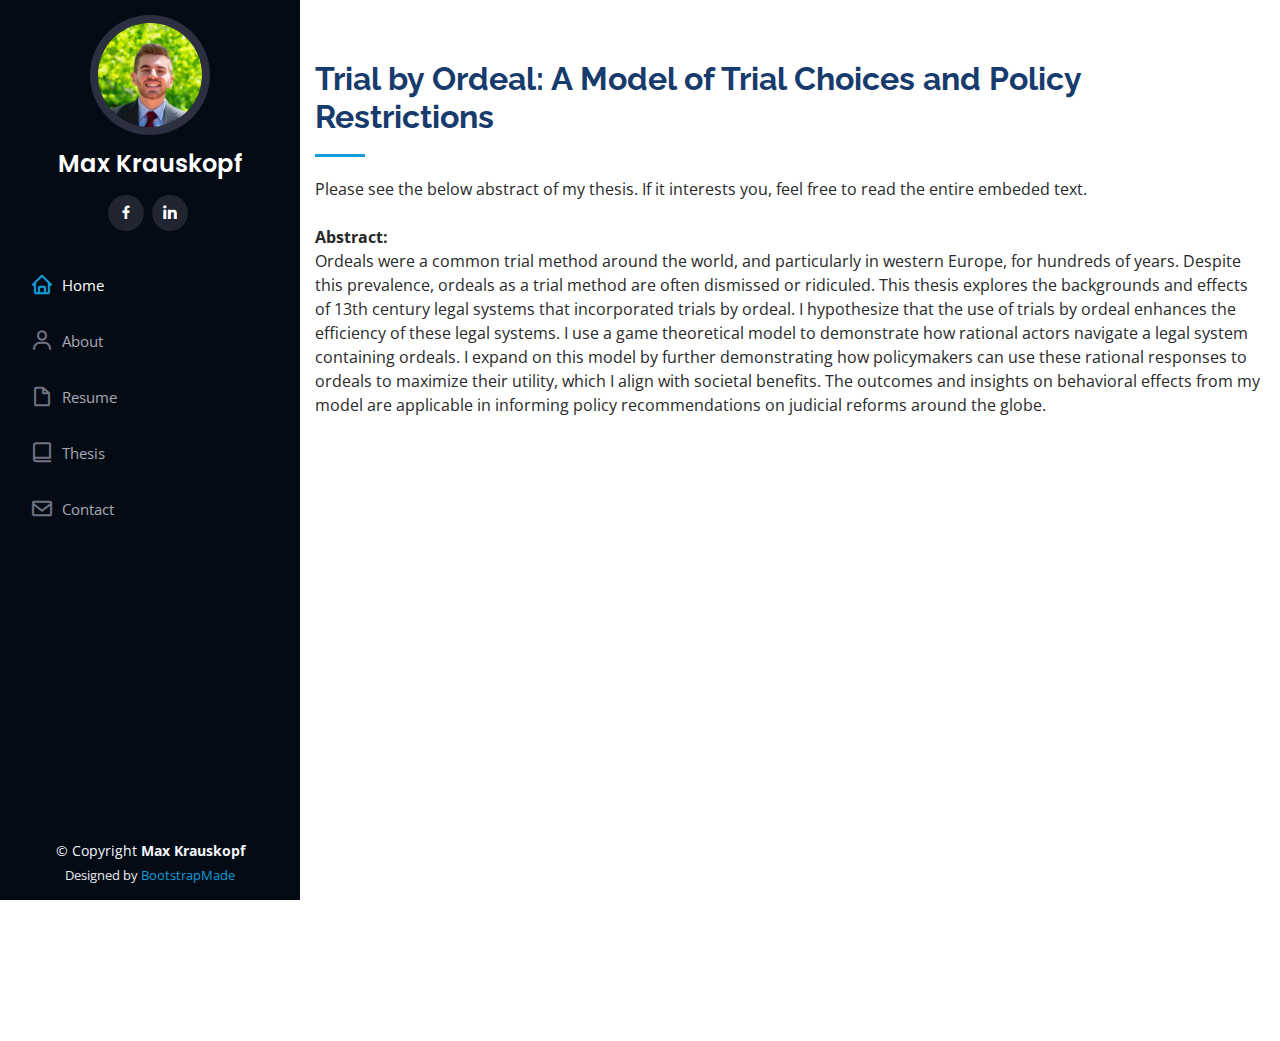
==== commit e3286e5c: "Mobile Responsive FIxes" ====
--- a/thesis.html
+++ b/thesis.html
@@ -85,8 +85,8 @@
         <p>Ordeals were a common trial method around the world, and particularly in western Europe, for hundreds of years. Despite this prevalence, ordeals as a trial method are often dismissed or ridiculed. This thesis explores the backgrounds and effects of 13th century legal systems that incorporated trials by ordeal. I hypothesize that the use of trials by ordeal enhances the efficiency of these legal systems. I use a game theoretical model to demonstrate how rational actors navigate a legal system containing ordeals. I expand on this model by further demonstrating how policymakers can use these rational responses to ordeals to maximize their utility, which I align with societal benefits. The outcomes and insights on behavioral effects from my model are applicable in informing policy recommendations on judicial reforms around the globe.</p>
       </div>
 
-      <div class="container" align="center" data-aos="fade-in">
-        <iframe src="https://drive.google.com/file/d/10deypVzBMobx7SeQOtL0eIPggdfIuJtv/preview" width="640" height="480"></iframe>
+          <div class="embed-responsive embed-responsive-16by9">
+            <iframe class="embed-responsive-item" src="https://drive.google.com/file/d/10deypVzBMobx7SeQOtL0eIPggdfIuJtv/preview"></iframe>
           </div>
           
         
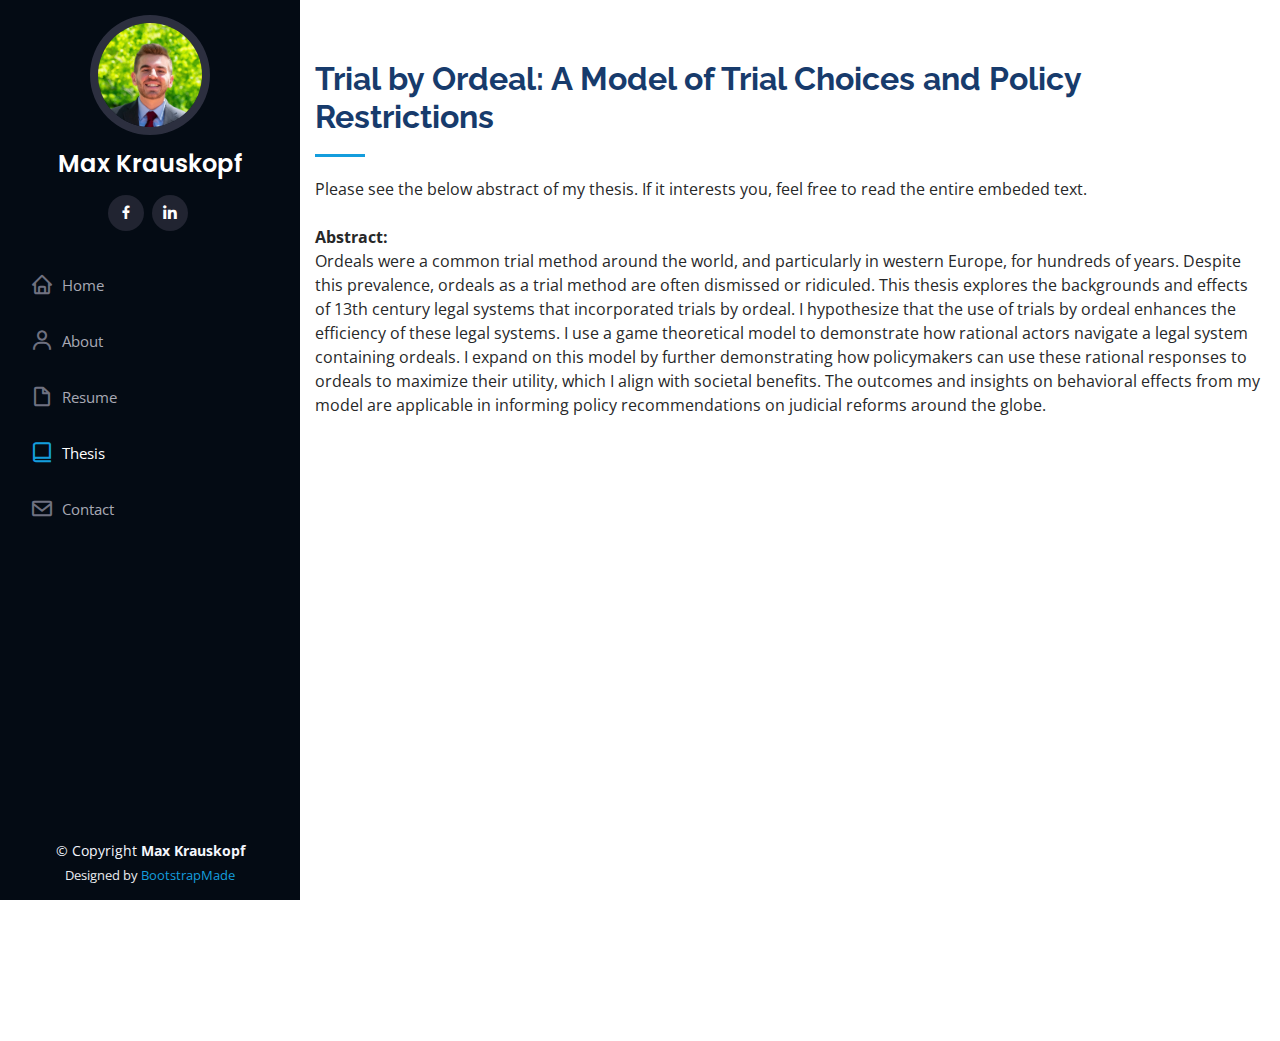
==== commit eab1a6c0: "Added Overlay and Fixed active menu text" ====
--- a/thesis.html
+++ b/thesis.html
@@ -58,10 +58,10 @@
 
       <nav class="nav-menu">
         <ul>
-          <li class="active"><a href="index.html#hero"><i class="bx bx-home"></i> <span>Home</span></a></li>
+          <li><a href="index.html#hero"><i class="bx bx-home"></i> <span>Home</span></a></li>
           <li><a href="index.html#about"><i class="bx bx-user"></i> <span>About</span></a></li>
           <li><a href="index.html#resume"><i class="bx bx-file-blank"></i> <span>Resume</span></a></li>
-          <li><a href="#thesis"><i class="bx bx-book-alt"></i> <span>Thesis</span></a></li>
+          <li class="active"><a href="#thesis"><i class="bx bx-book-alt"></i> <span>Thesis</span></a></li>
           <!-- <li><a href="#portfolio"><i class="bx bx-book-content"></i> Portfolio</a></li> -->
           <!-- <li><a href="#services"><i class="bx bx-server"></i> Services</a></li> -->
           <li><a href="index.html#contact"><i class="bx bx-envelope"></i> Contact</a></li>
--- a/assets/css/style.css
+++ b/assets/css/style.css
@@ -217,7 +217,7 @@
 
 #hero:before {
   content: "";
-  background: rgba(5, 13, 24, 0.3);
+  /* background: rgba(5, 13, 24, 0.3); */
   position: absolute;
   bottom: 0;
   top: 0;
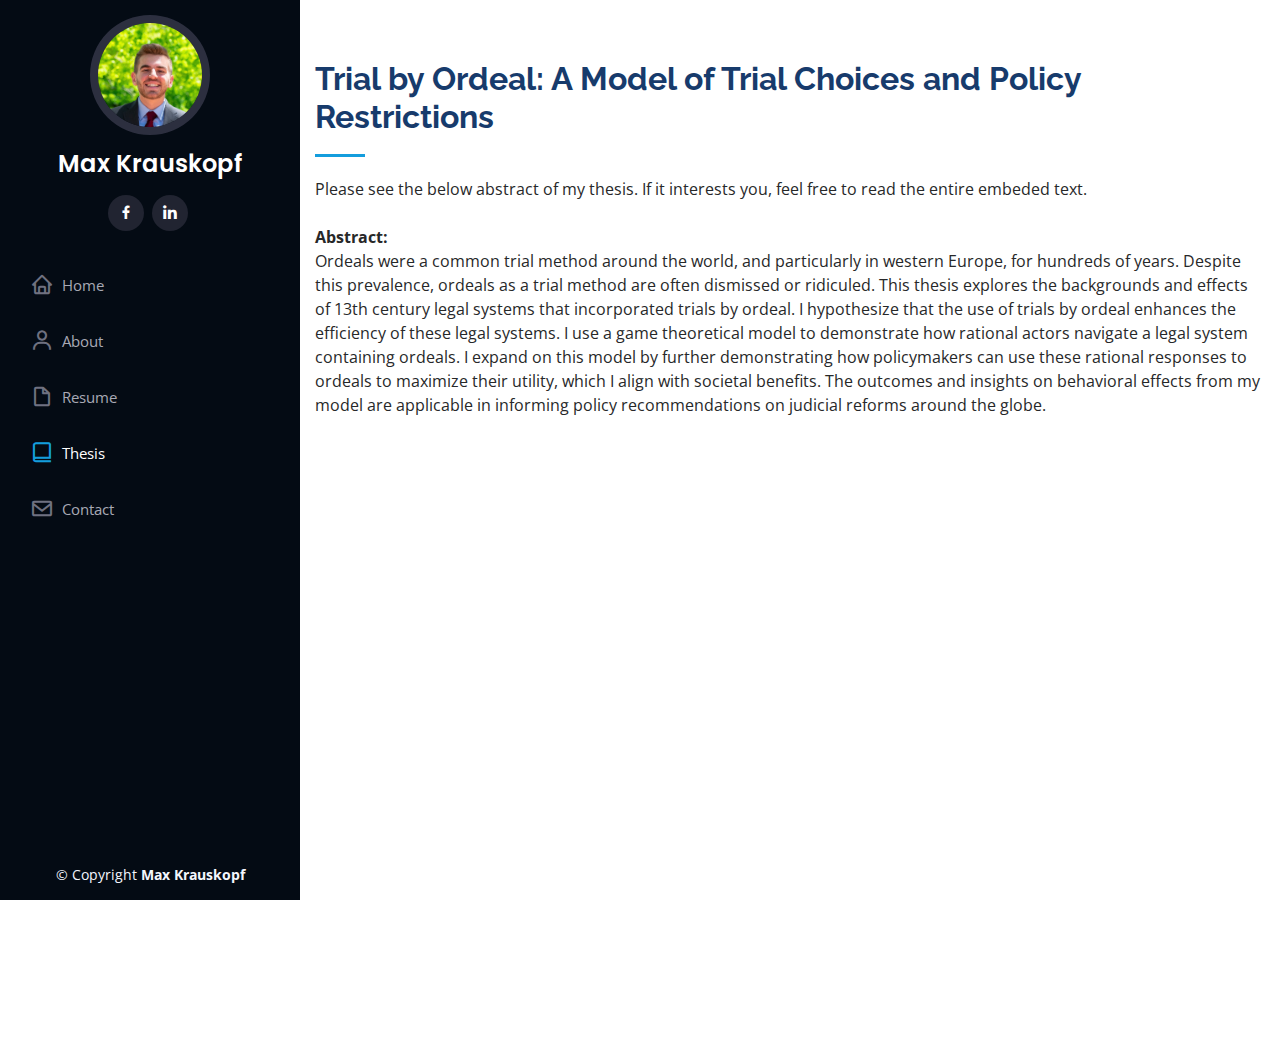
==== commit b17311e7: "seo optimization round 1" ====
--- a/thesis.html
+++ b/thesis.html
@@ -6,7 +6,7 @@
   <meta content="width=device-width, initial-scale=1.0" name="viewport">
 
   <title>MaxKrauskopf.com - Home</title>
-  <meta content="" name="descriptison">
+  <meta content="Max Krauskopf's Senior Honors Thesis: Trial by Ordeal: A Model of Trial Choices and Policy Restrictions" name="Description">
   <meta content="" name="keywords">
 
   <!-- Favicons -->
@@ -27,12 +27,6 @@
   <!-- Template Main CSS File -->
   <link href="assets/css/style.css" rel="stylesheet">
 
-  <!-- =======================================================
-  * Template Name: iPortfolio - v1.2.1
-  * Template URL: https://bootstrapmade.com/iportfolio-bootstrap-portfolio-websites-template/
-  * Author: BootstrapMade.com
-  * License: https://bootstrapmade.com/license/
-  ======================================================== -->
 </head>
 
 <body>
@@ -73,8 +67,7 @@
   </header><!-- End Header -->
 
 <main id="main">
-
-  <section id="fullthesis" class="resume">
+  <section id="thesis" class="resume">
     <div class="container">
 
       <div class="section-title">
@@ -94,17 +87,7 @@
 
     </div>
   </section>
-
-  
-
-
-
 </main>
-
-
-
-
-
 
   <!-- ======= Footer ======= -->
   <footer id="footer">
@@ -112,17 +95,10 @@
       <div class="copyright">
         &copy; Copyright <strong><span>Max Krauskopf</span></strong>
       </div>
-      <div class="credits">
-        <!-- All the links in the footer should remain intact. -->
-        <!-- You can delete the links only if you purchased the pro version. -->
-        <!-- Licensing information: https://bootstrapmade.com/license/ -->
-        <!-- Purchase the pro version with working PHP/AJAX contact form: https://bootstrapmade.com/iportfolio-bootstrap-portfolio-websites-template/ -->
-        Designed by <a href="https://bootstrapmade.com/">BootstrapMade</a>
-      </div>
     </div>
   </footer><!-- End  Footer -->
 
-  <a href="#" class="back-to-top"><i class="icofont-simple-up"></i></a>
+  <a href="#thesis" class="back-to-top"><i class="icofont-simple-up"></i></a>
 
   <!-- Vendor JS Files -->
   <script src="assets/vendor/jquery/jquery.min.js"></script>
--- a/assets/css/style.css
+++ b/assets/css/style.css
@@ -1,10 +1,3 @@
-/**
-* Template Name: iPortfolio - v1.2.1
-* Template URL: https://bootstrapmade.com/iportfolio-bootstrap-portfolio-websites-template/
-* Author: BootstrapMade.com
-* License: https://bootstrapmade.com/license/
-*/
-
 /*--------------------------------------------------------------
 # General
 --------------------------------------------------------------*/
@@ -293,6 +286,12 @@
   border-color: #fff;
 }
 
+.btn-primary:active {
+  background: #fff !important;
+  color: #000 !important;
+  border-color: #fff !important;
+}
+
 /*--------------------------------------------------------------
 # Sections General
 --------------------------------------------------------------*/
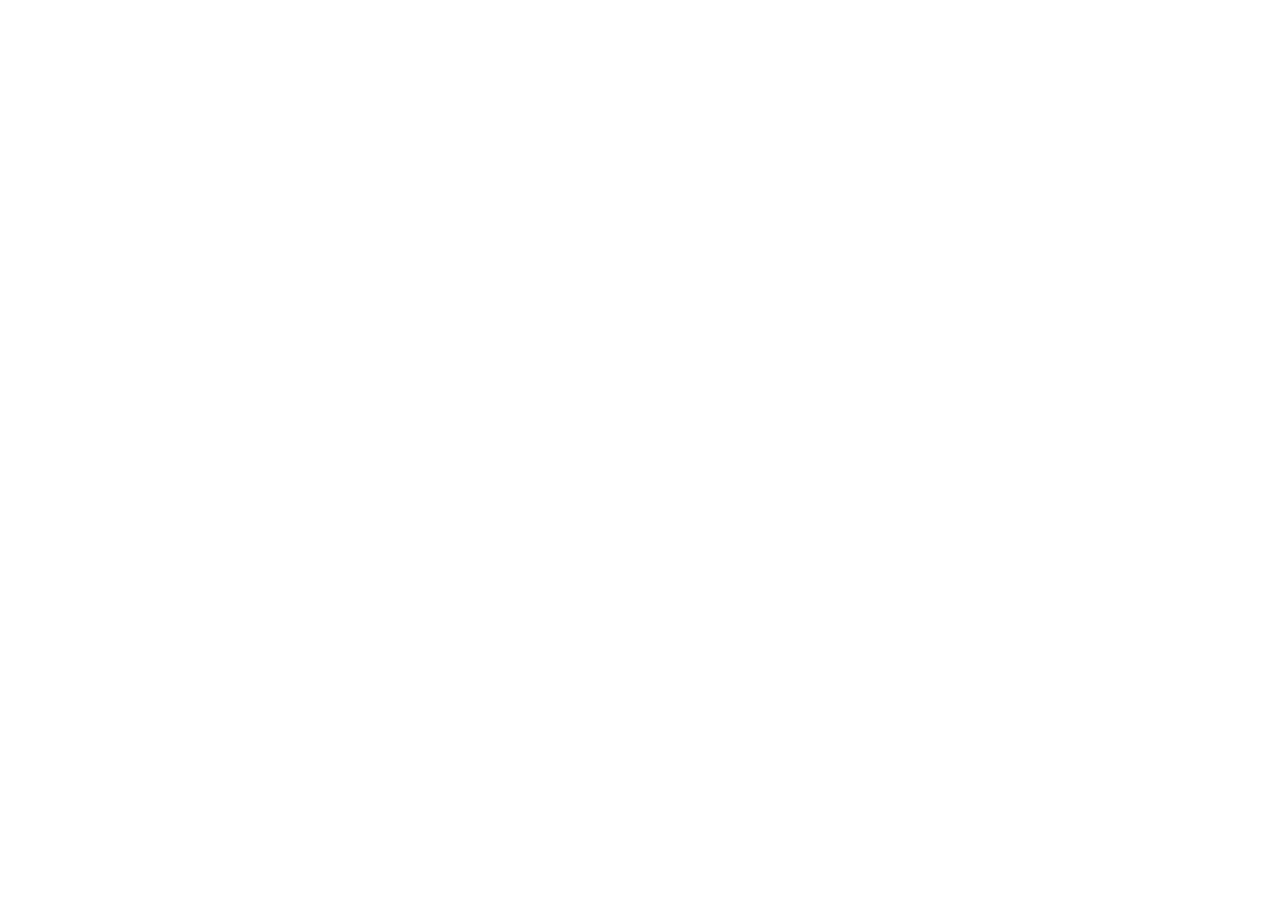
==== commit c811d62c: "Update Thesis page SEO" ====
--- a/thesis.html
+++ b/thesis.html
@@ -5,8 +5,8 @@
   <meta charset="utf-8">
   <meta content="width=device-width, initial-scale=1.0" name="viewport">
 
-  <title>MaxKrauskopf.com - Home</title>
-  <meta content="Max Krauskopf's Senior Honors Thesis: Trial by Ordeal: A Model of Trial Choices and Policy Restrictions" name="Description">
+  <title>MaxKrauskopf.com - Thesis/title>
+  <meta content="Max Krauskopf's Senior Honors Thesis: Trial by Ordeal: A Model of Trial Choices and Policy Restrictions" name="description">
   <meta content="" name="keywords">
 
   <!-- Favicons -->
